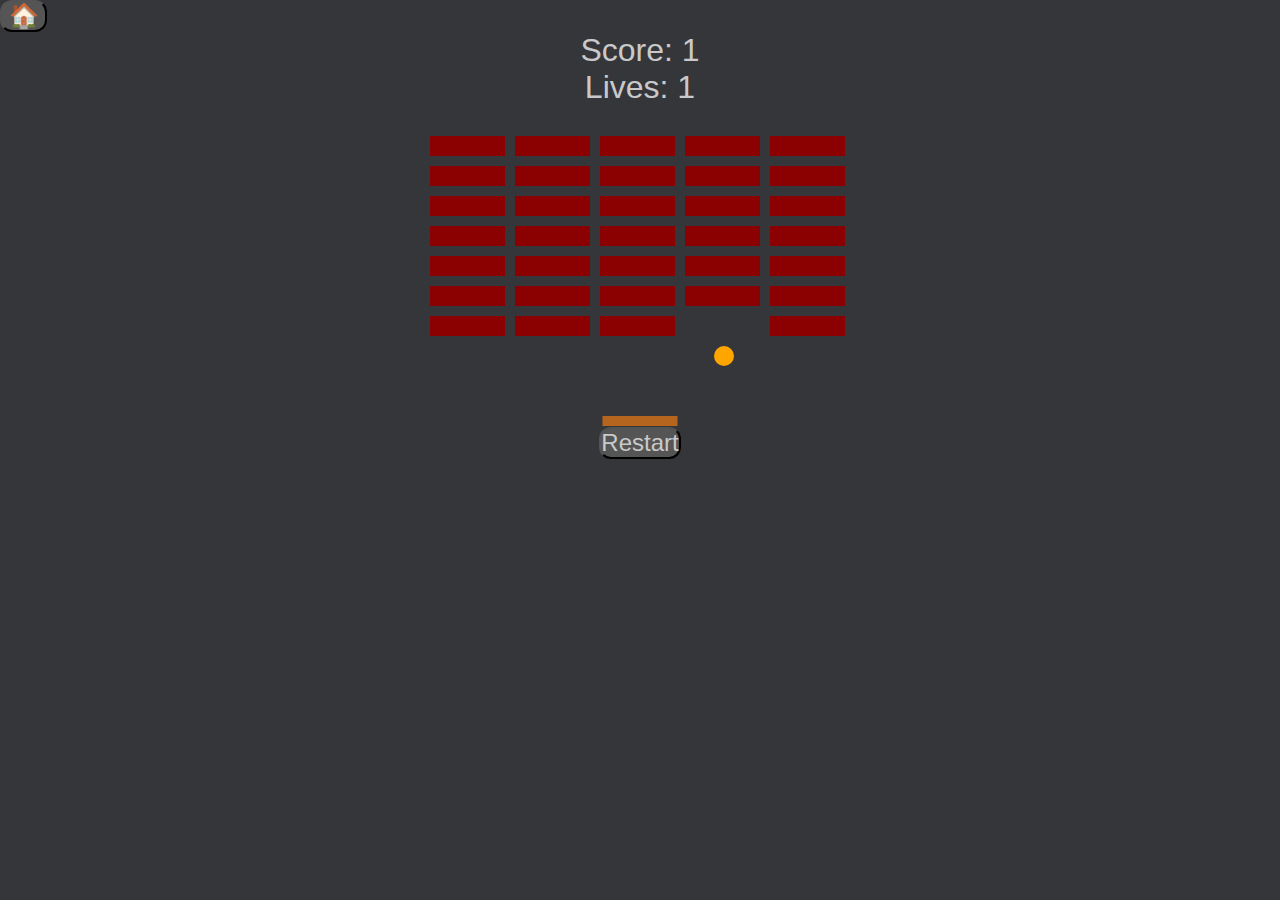
==== games/breakout.html @ bb1fc492 "init🚀" ====
<!DOCTYPE html>
<html>

<head>
    <meta charset="utf-8" />
    <title>Breakout</title>
    <style>
        * {
            padding: 0;
            margin: 0;
        }
        canvas {
            background: #eee;
            display: block;
            margin: 0 auto;
        }
        #game {
            text-align: center;
        }
        p {
            font-size: 32px;
        }
        #restart {
            margin: 1px;
        }
    </style>
    <script defer src="js/breakout.js"></script>
    <script src="https://cdnjs.cloudflare.com/ajax/libs/jquery/3.6.0/jquery.min.js"></script>
    <link rel="stylesheet" href="../css/styles.css">
</head>
<body>
    <button id="home">&nbsp;🏠&nbsp;</button>
    <div id="game">
    <p id="score">Score: 0</p>
    <p id="lives">Lives: 0</p>
    <canvas id="canvas" width="480" height="320"></canvas>
    <button id="restart">Restart</button>
    <p id="message"></p>
    </div>
    <script>
        $("#home").on("click", () => {
            window.location = "../index.html";
        });
        $("#restart").on("click", () => {
            location.reload();
        })
    </script>
</body>
</html>
---- css/styles.css ----
h1, h2, p {
    font-family: Arial, Helvetica, sans-serif;
    color: #c9c9c9;
}
#indexText {
    font-size: 144px;
}
button {
    font-size: 24px;
    font-family: Arial;
    border-radius: 12px;
    background-color: #555555;
    color: #c9c9c9;
}
body {
    background-color: #35363A;
}
canvas {
    background-color: #35363A;
}
#snakeButton, #breakoutButton, #secretGameButton {
    font-size: 50px;
}
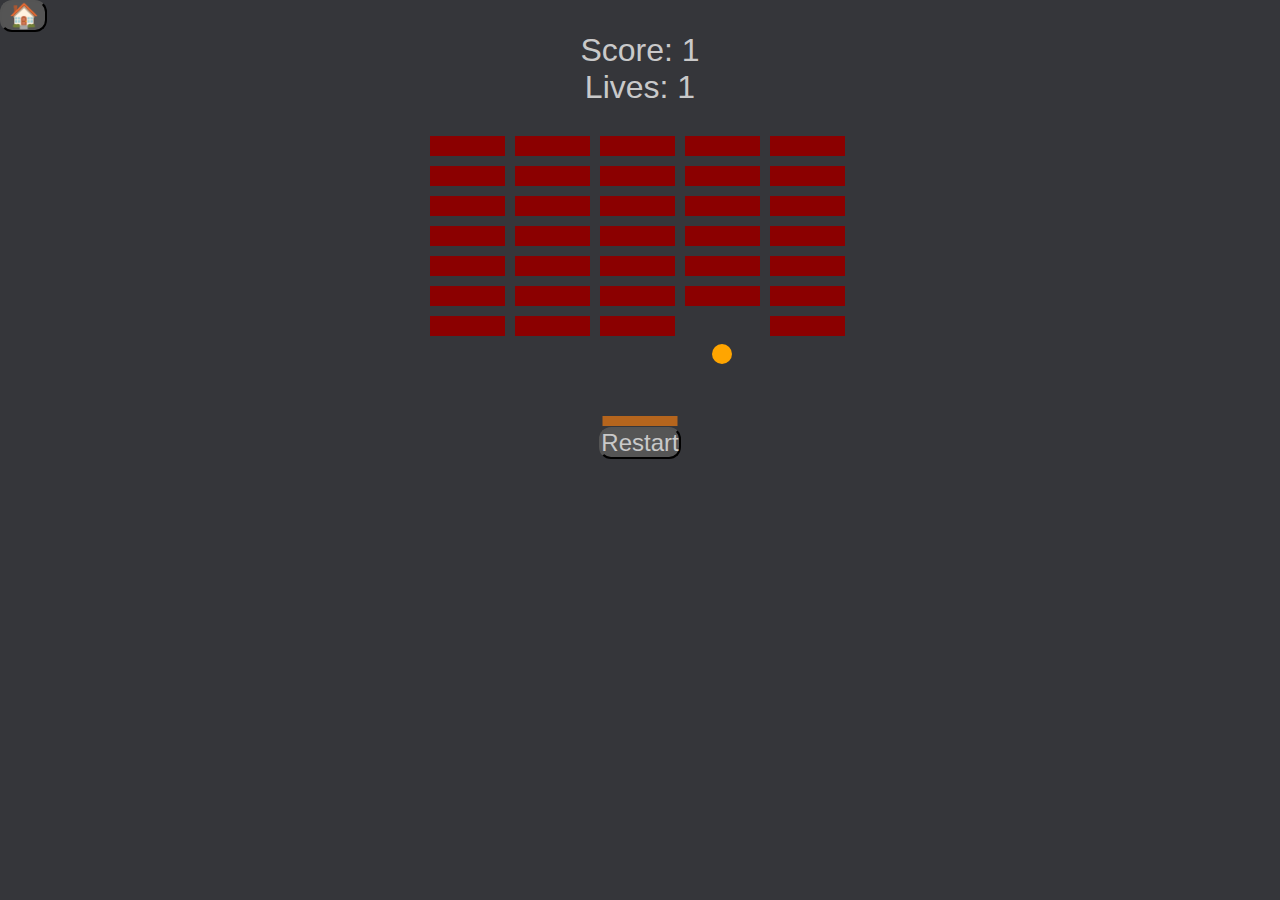
==== commit 39fb771e: "🕹" ====
--- a/games/breakout.html
+++ b/games/breakout.html
@@ -27,6 +27,7 @@
     <script defer src="js/breakout.js"></script>
     <script src="https://cdnjs.cloudflare.com/ajax/libs/jquery/3.6.0/jquery.min.js"></script>
     <link rel="stylesheet" href="../css/styles.css">
+    <link rel='icon' href='favicon.ico' type='image/x-icon'/ >
 </head>
 <body>
     <button id="home">&nbsp;🏠&nbsp;</button>
@@ -46,4 +47,4 @@
         })
     </script>
 </body>
-</html>+</html>
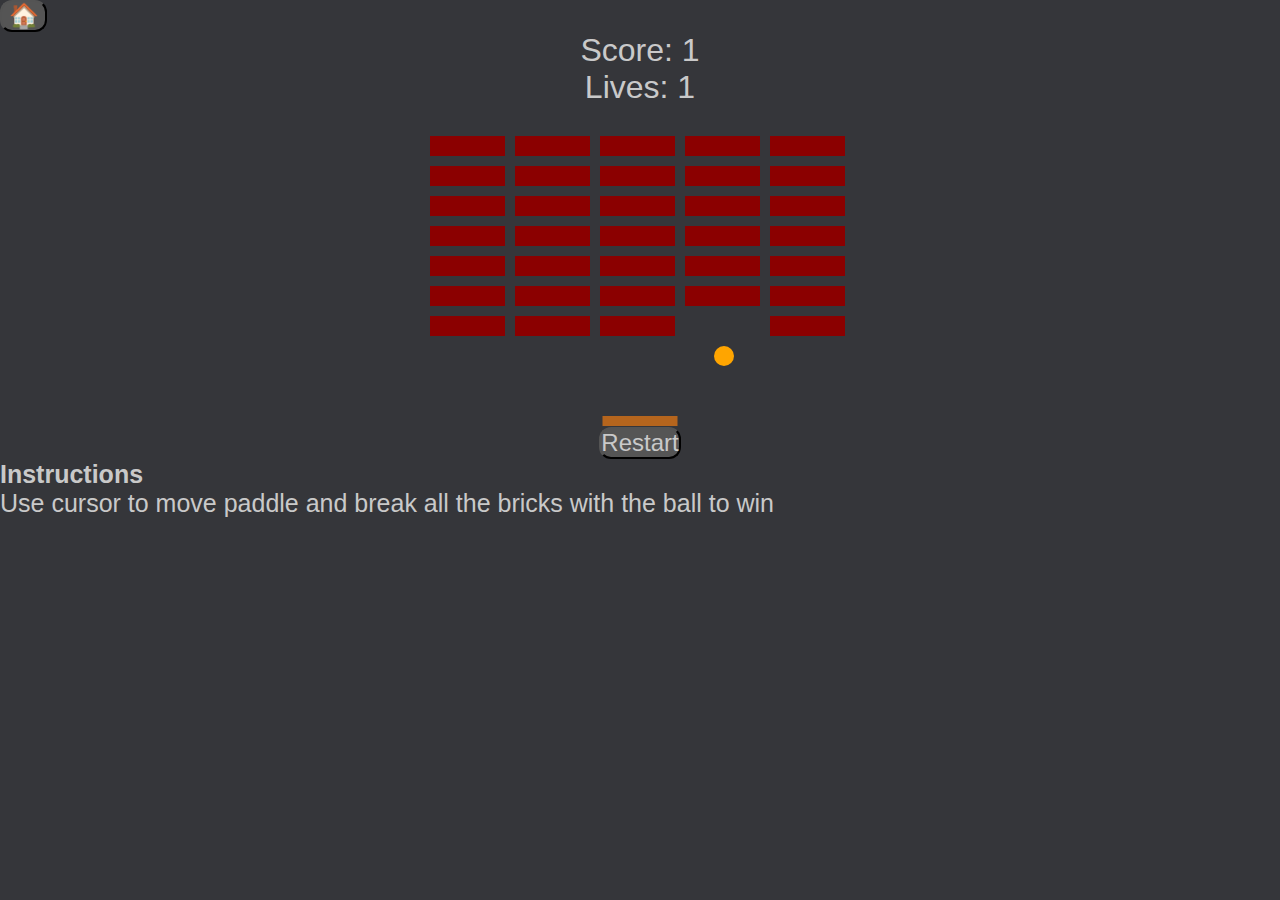
==== commit f8e9d839: "🔧" ====
--- a/games/breakout.html
+++ b/games/breakout.html
@@ -27,7 +27,7 @@
     <script defer src="js/breakout.js"></script>
     <script src="https://cdnjs.cloudflare.com/ajax/libs/jquery/3.6.0/jquery.min.js"></script>
     <link rel="stylesheet" href="../css/styles.css">
-    <link rel='icon' href='favicon.ico' type='image/x-icon'/ >
+    <link rel='icon' href='../favicon.ico' type='image/x-icon'/ >
 </head>
 <body>
     <button id="home">&nbsp;🏠&nbsp;</button>
@@ -46,5 +46,6 @@
             location.reload();
         })
     </script>
+    <p style="font-size: 25px;" ><b>Instructions</b><br>Use cursor to move paddle and break all the bricks with the ball to win</p>
 </body>
 </html>
--- a/css/styles.css
+++ b/css/styles.css
@@ -18,6 +18,6 @@
 canvas {
     background-color: #35363A;
 }
-#snakeButton, #breakoutButton, #secretGameButton {
-    font-size: 50px;
+#snakeButton, #breakoutButton, #secretGameButton, #tictactoeButton {
+    font-size: 40px;
 }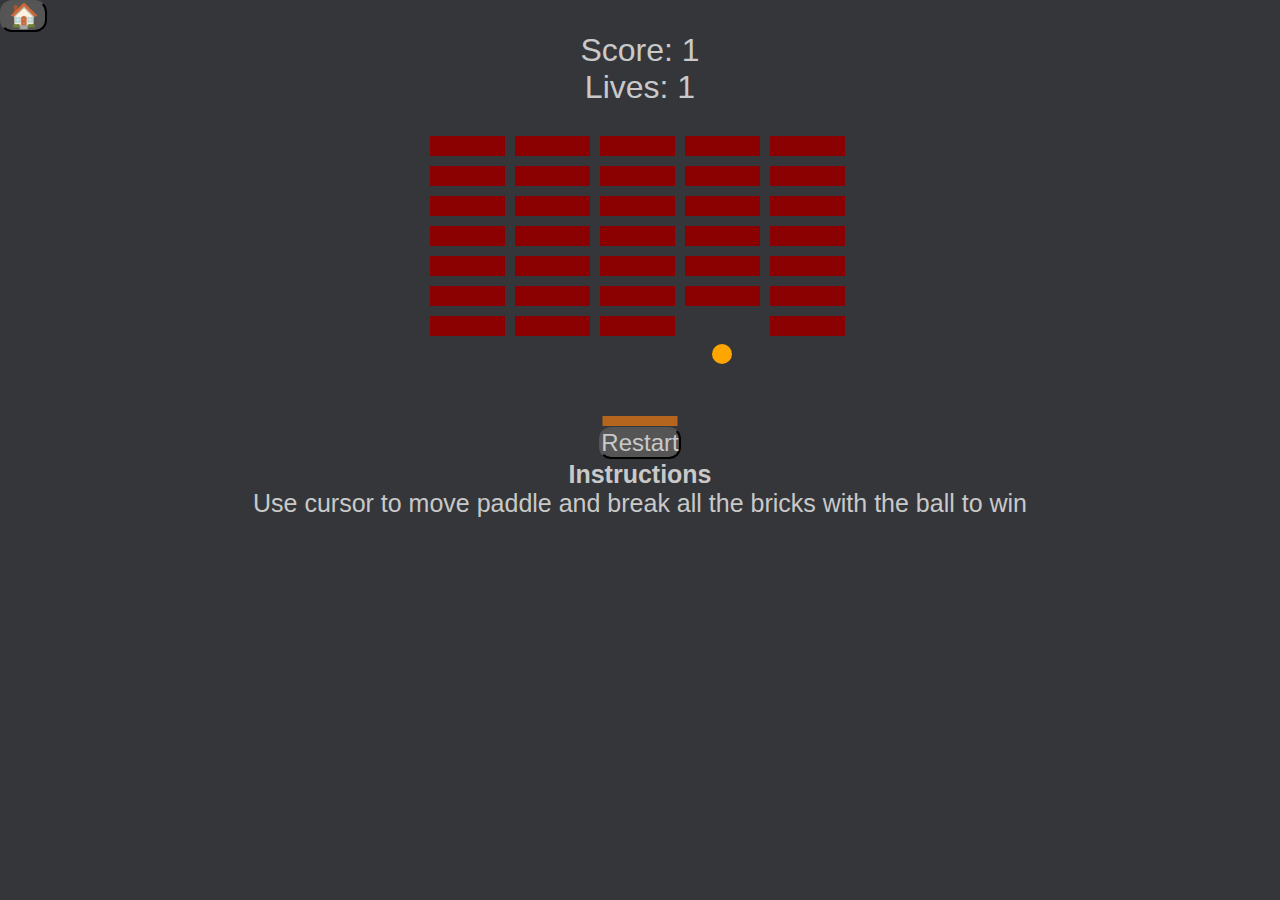
==== commit 5ae36036: "🔧" ====
--- a/games/breakout.html
+++ b/games/breakout.html
@@ -46,6 +46,6 @@
             location.reload();
         })
     </script>
-    <p style="font-size: 25px;" ><b>Instructions</b><br>Use cursor to move paddle and break all the bricks with the ball to win</p>
+    <p style="font-size: 25px; text-align: center;" ><b>Instructions</b><br>Use cursor to move paddle and break all the bricks with the ball to win</p>
 </body>
 </html>
